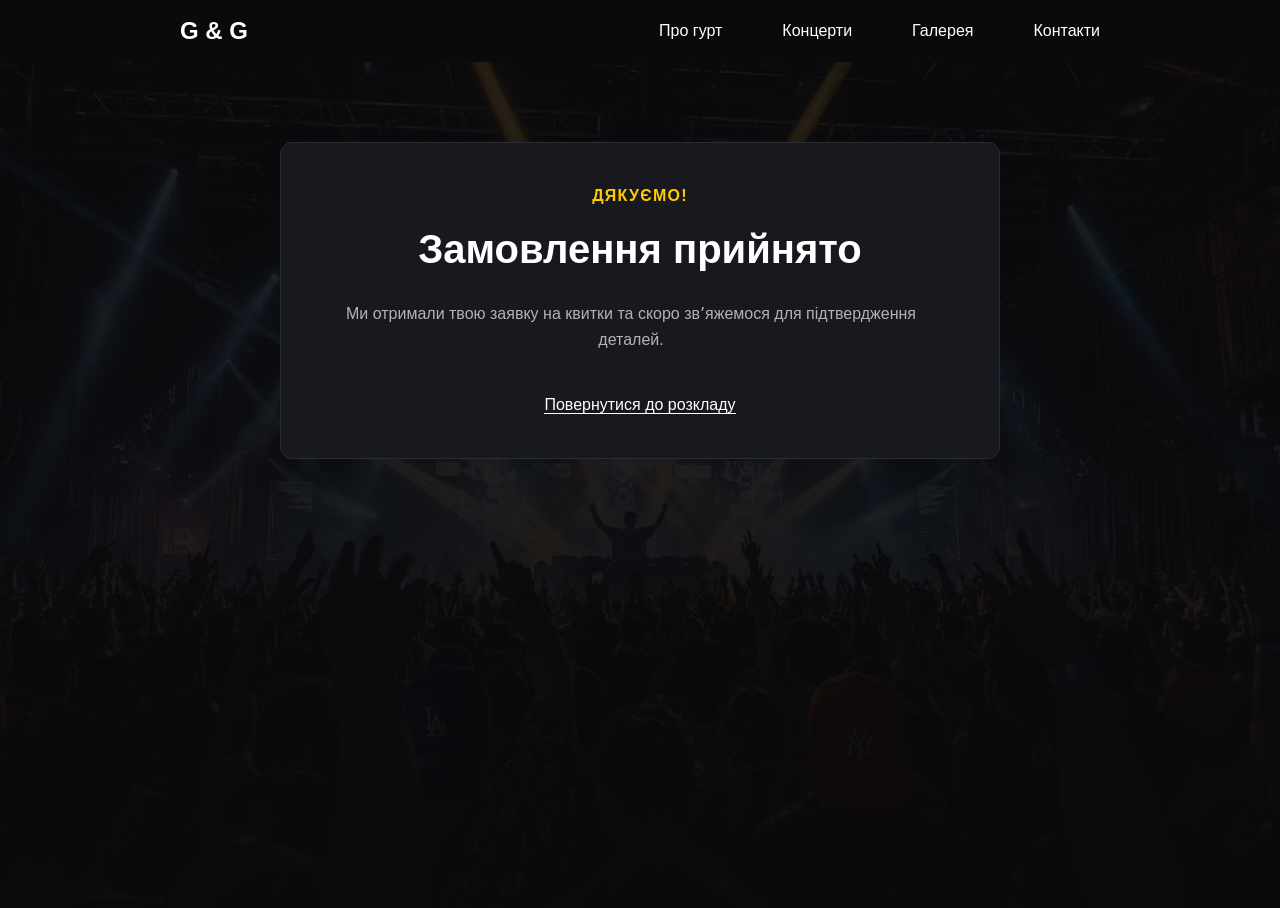
==== success.html @ a522eff1 "Move ticket ordering into modals" ====
<!doctype html>
<html lang="uk">
  <head>
    <meta charset="UTF-8" />
    <meta name="viewport" content="width=device-width, initial-scale=1.0" />
    <title>Замовлення прийнято — G & G</title>
    <link rel="stylesheet" href="css/main.css" />
  </head>
  <body>
    <header>
      <nav>
        <a href="index.html#hero" class="logo">G & G</a>
        <ul>
          <li><a href="index.html#hero">Про гурт</a></li>
          <li><a href="index.html#schedule">Концерти</a></li>
          <li><a href="index.html#members">Галерея</a></li>
          <li><a href="index.html#contacts">Контакти</a></li>
        </ul>
      </nav>
    </header>

    <main class="ticket-page success-page">
      <section class="ticket-card" aria-labelledby="success-title">
        <p class="eyebrow">Дякуємо!</p>
        <h1 id="success-title">Замовлення прийнято</h1>
        <p class="ticket-intro">
          Ми отримали твою заявку на квитки та скоро звʼяжемося для
          підтвердження деталей.
        </p>
        <a href="index.html#schedule" class="btn-secondary"
          >Повернутися до розкладу</a
        >
      </section>
    </main>
  </body>
</html>
---- css/main.css ----
@import "variables.css";
@import "header.css";
@import "hero.css";
@import "schedule.css";
@import "members.css";
@import "history.css";
@import "contacts.css";
@import "footer.css";
@import "tickets.css";
@import "media.css";


* {
  margin: 0;
  padding: 0;
  box-sizing: border-box;
}

html {
  scroll-behavior: smooth;
  scroll-padding-top: var(--header-height);
}

body {
  background-color: var(--bg-main);
  color: var(--text-main);
  font-family: Arial, Helvetica, sans-serif;
  line-height: 1.6;
}

section {
  padding: var(--section-padding);
}

.section-title {
  max-width: var(--container-width);
  margin-right: auto;
  margin-left: auto;
}

@media (max-width: 768px) {
  section {
    padding: var(--section-padding-mobile);
  }
}
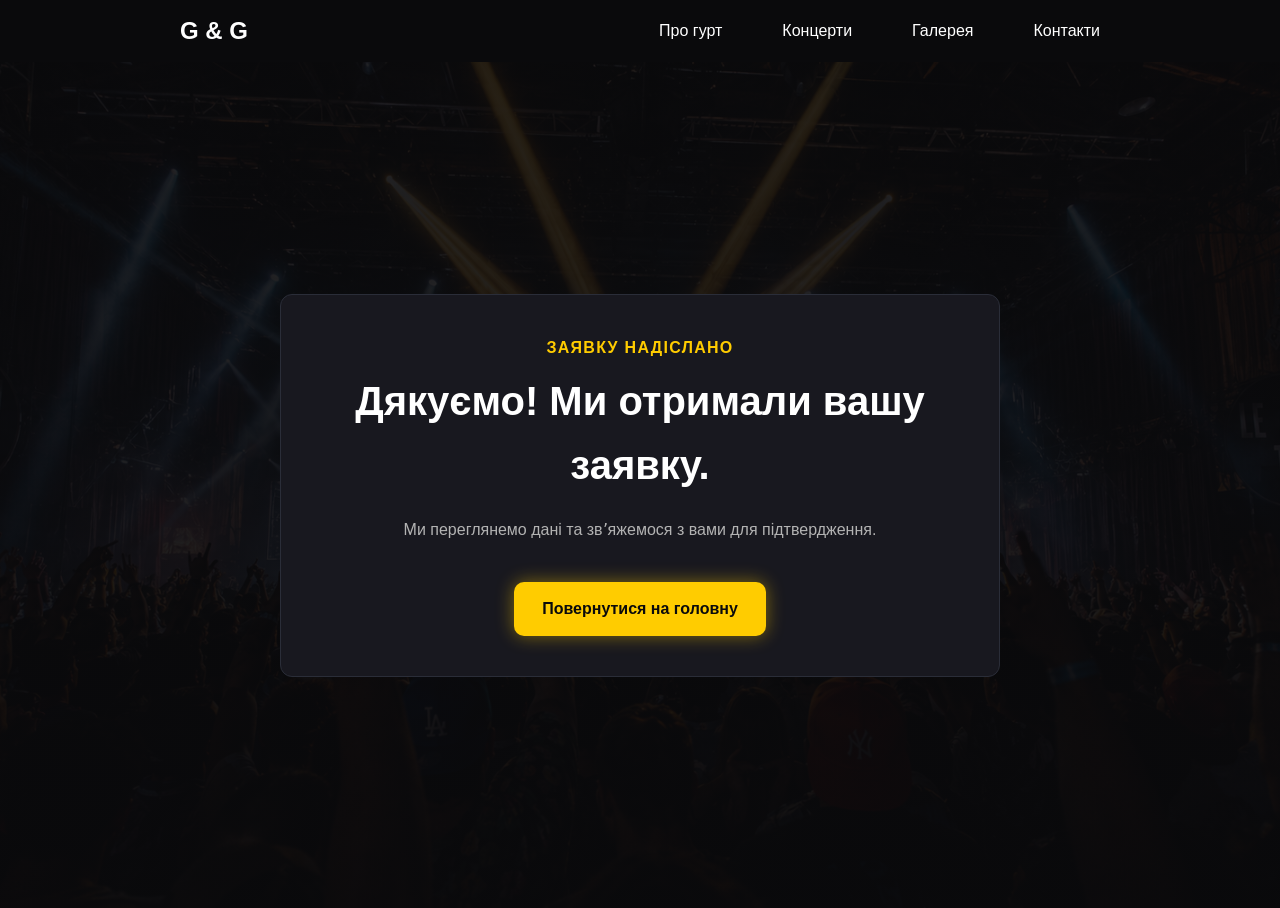
==== commit 803fe0f2: "Add GET-based form success flow" ====
--- a/success.html
+++ b/success.html
@@ -3,13 +3,24 @@
   <head>
     <meta charset="UTF-8" />
     <meta name="viewport" content="width=device-width, initial-scale=1.0" />
-    <title>Замовлення прийнято — G & G</title>
+    <title>Дякуємо — G & G</title>
     <link rel="stylesheet" href="css/main.css" />
   </head>
   <body>
     <header>
       <nav>
         <a href="index.html#hero" class="logo">G & G</a>
+        <input
+          type="checkbox"
+          id="nav-toggle"
+          class="nav-toggle"
+          aria-label="Відкрити або закрити меню"
+        />
+        <label class="burger" for="nav-toggle" aria-hidden="true">
+          <span></span>
+          <span></span>
+          <span></span>
+        </label>
         <ul>
           <li><a href="index.html#hero">Про гурт</a></li>
           <li><a href="index.html#schedule">Концерти</a></li>
@@ -19,17 +30,14 @@
       </nav>
     </header>
 
-    <main class="ticket-page success-page">
-      <section class="ticket-card" aria-labelledby="success-title">
-        <p class="eyebrow">Дякуємо!</p>
-        <h1 id="success-title">Замовлення прийнято</h1>
-        <p class="ticket-intro">
-          Ми отримали твою заявку на квитки та скоро звʼяжемося для
-          підтвердження деталей.
+    <main class="success-page">
+      <section class="success-card" aria-labelledby="success-title">
+        <p class="eyebrow">Заявку надіслано</p>
+        <h1 id="success-title">Дякуємо! Ми отримали вашу заявку.</h1>
+        <p class="success-text">
+          Ми переглянемо дані та звʼяжемося з вами для підтвердження.
         </p>
-        <a href="index.html#schedule" class="btn-secondary"
-          >Повернутися до розкладу</a
-        >
+        <a href="index.html" class="btn-primary">Повернутися на головну</a>
       </section>
     </main>
   </body>
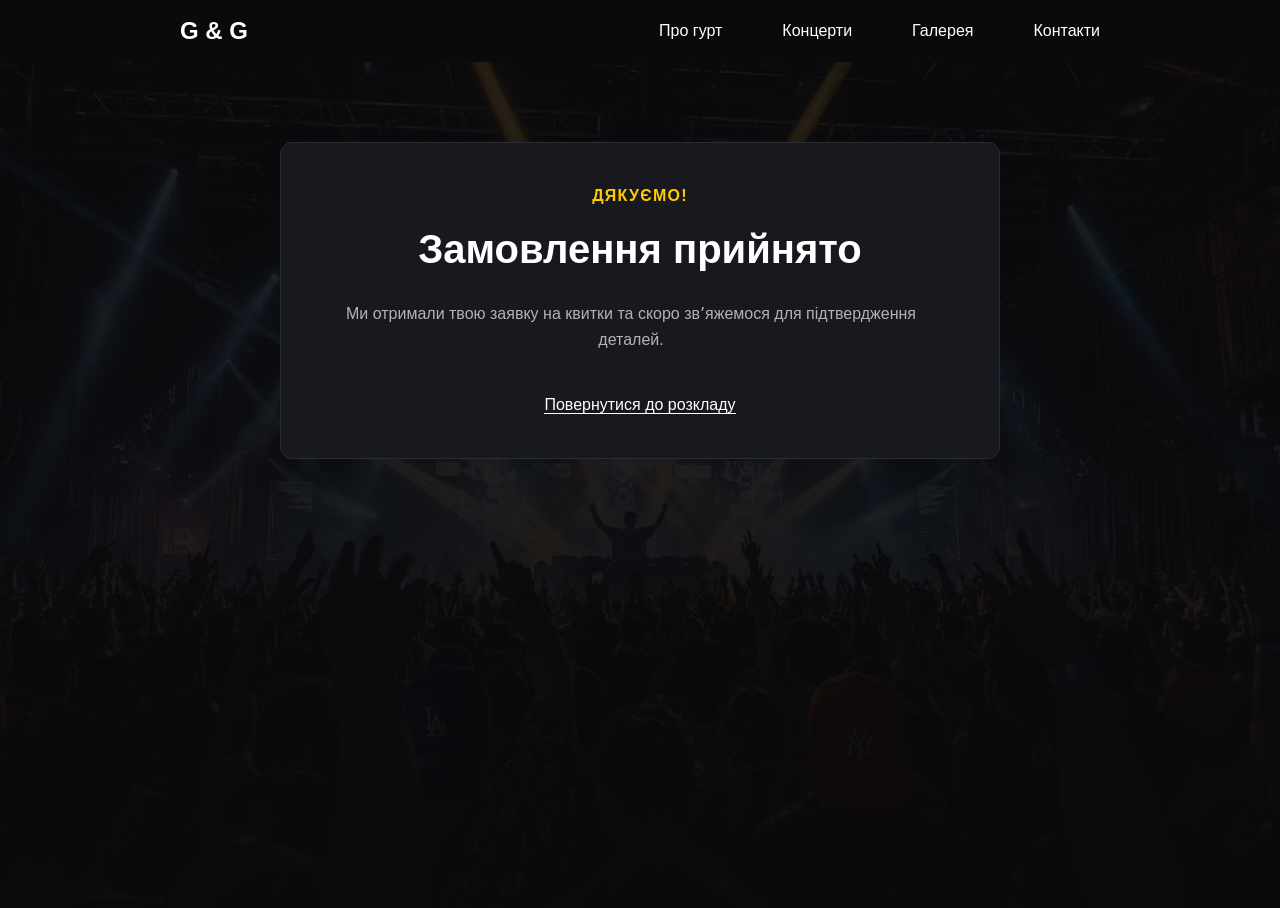
==== commit 0530f20f: "Merge pull request #4 from NastyBaster/codex/refactor-ticket-ordering-flow-to-modal Move ticket orde" ====
--- a/success.html
+++ b/success.html
@@ -3,24 +3,13 @@
   <head>
     <meta charset="UTF-8" />
     <meta name="viewport" content="width=device-width, initial-scale=1.0" />
-    <title>Дякуємо — G & G</title>
+    <title>Замовлення прийнято — G & G</title>
     <link rel="stylesheet" href="css/main.css" />
   </head>
   <body>
     <header>
       <nav>
         <a href="index.html#hero" class="logo">G & G</a>
-        <input
-          type="checkbox"
-          id="nav-toggle"
-          class="nav-toggle"
-          aria-label="Відкрити або закрити меню"
-        />
-        <label class="burger" for="nav-toggle" aria-hidden="true">
-          <span></span>
-          <span></span>
-          <span></span>
-        </label>
         <ul>
           <li><a href="index.html#hero">Про гурт</a></li>
           <li><a href="index.html#schedule">Концерти</a></li>
@@ -30,14 +19,17 @@
       </nav>
     </header>
 
-    <main class="success-page">
-      <section class="success-card" aria-labelledby="success-title">
-        <p class="eyebrow">Заявку надіслано</p>
-        <h1 id="success-title">Дякуємо! Ми отримали вашу заявку.</h1>
-        <p class="success-text">
-          Ми переглянемо дані та звʼяжемося з вами для підтвердження.
+    <main class="ticket-page success-page">
+      <section class="ticket-card" aria-labelledby="success-title">
+        <p class="eyebrow">Дякуємо!</p>
+        <h1 id="success-title">Замовлення прийнято</h1>
+        <p class="ticket-intro">
+          Ми отримали твою заявку на квитки та скоро звʼяжемося для
+          підтвердження деталей.
         </p>
-        <a href="index.html" class="btn-primary">Повернутися на головну</a>
+        <a href="index.html#schedule" class="btn-secondary"
+          >Повернутися до розкладу</a
+        >
       </section>
     </main>
   </body>
